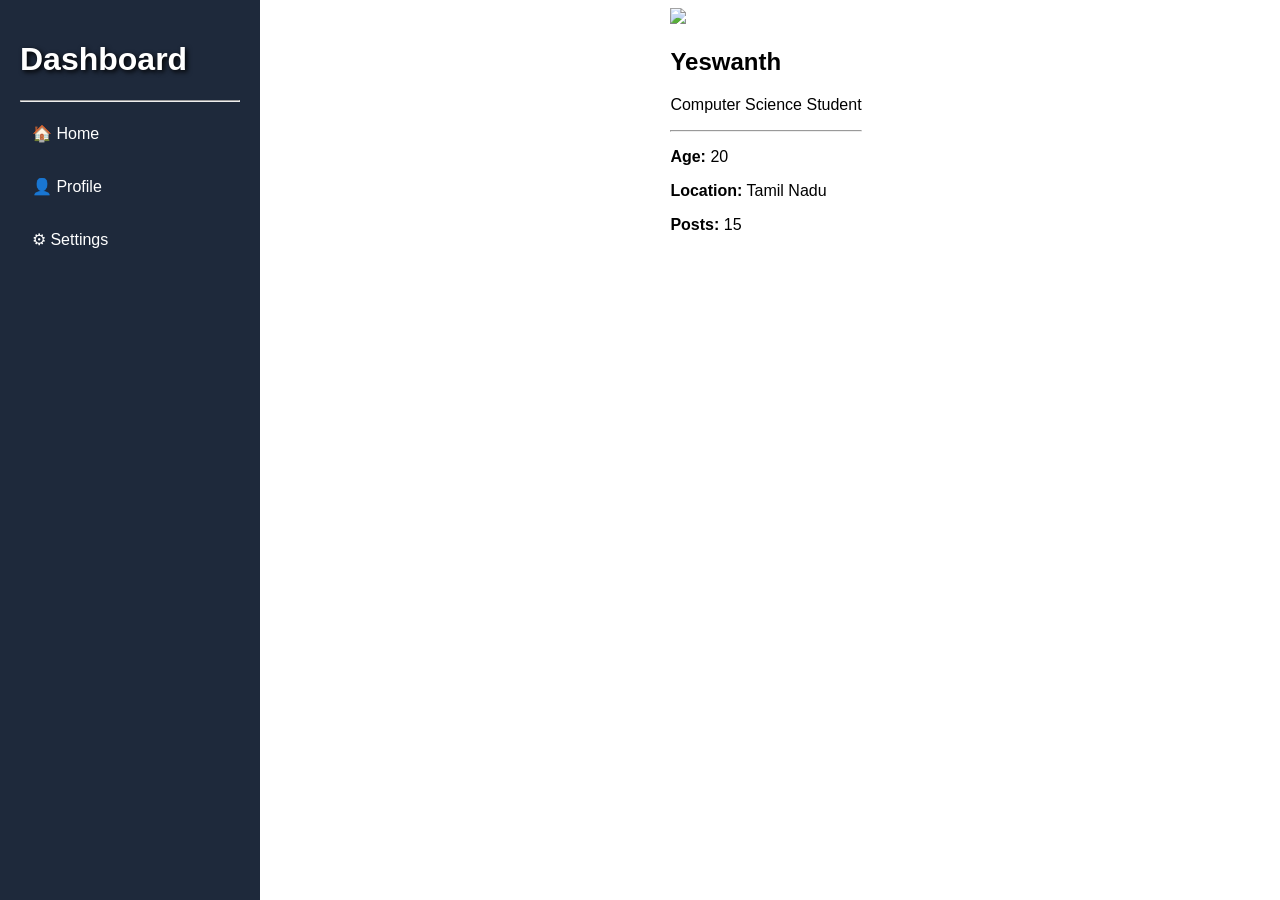
==== profile.html @ f42a7993 "Create profile.html" ====
<!DOCTYPE html>
<html>
<head>
    <title>Profile</title>
    <link rel="stylesheet" href="style.css">
</head>

<body>

<div class="dashboard">
    <h1>Dashboard</h1>
    <hr>

    <a href="index.html">🏠 Home</a>
    <a href="profile.html">👤 Profile</a>
    <a href="settings.html">⚙ Settings</a>
</div>

<div class="profile-card">
    <img src="https://cdn-icons-png.flaticon.com/512/3135/3135715.png"
         width="120">

    <h2>Yeswanth</h2>
    <p>Computer Science Student</p>

    <hr>

    <p><strong>Age:</strong> 20</p>
    <p><strong>Location:</strong> Tamil Nadu</p>
    <p><strong>Posts:</strong> 15</p>
</div>

</body>
</html>
---- style.css ----
body{
    display:flex;
    flex-direction:column;
    align-items:center;
    margin-left:260px;
    font-family:Arial, sans-serif;
    background-image:url("https://img.magnific.com/free-vector/blue-polygonal-shapes-background_1053-434.jpg?semt=ais_hybrid&w=740&q=80");
    background-size:cover;
}

h1{
    color:white;
    text-shadow:2px 2px 5px black;
}

.feed{
    width:320px;
    padding:20px;
    background:white;
    border-radius:15px;
    box-shadow:0 4px 10px rgba(0,0,0,0.3);

    display:flex;
    flex-direction:column;
    gap:10px;
}

.feed input{
    padding:10px;
    border-radius:8px;
    border:none;
}

.feed button{
    padding:10px;
    border:none;
    border-radius:8px;
    background:#1877f2;
    color:white;
    cursor:pointer;
}

.feed button:hover{
    background:#0d5fd8;
}

.post{
    width:320px;
    padding:20px;
    margin-top:15px;
    background:white;
    border-radius:15px;
    text-align:center;
    box-shadow:0 4px 10px rgba(0,0,0,0.3);
}

.profile{
    width:250px;
    padding:15px;
    margin-top:15px;
    background:white;
    border-radius:15px;
    box-shadow:0 4px 10px rgba(0,0,0,0.3);
}

.dashboard{
    position:fixed;
    top:0;
    left:0;
    width:220px;
    height:100vh;
    background:#1e293b;
    color:white;
    padding:20px;
}

.dashboard p{
    cursor:pointer;
    padding:10px;
    border-radius:8px;
}

.dashboard p:hover{
    background:#334155;
}
.dashboard a{
    display:block;
    color:white;
    text-decoration:none;
    padding:12px;
    margin:10px 0;
    border-radius:8px;
}

.dashboard a:hover{
    background:#334155;
}
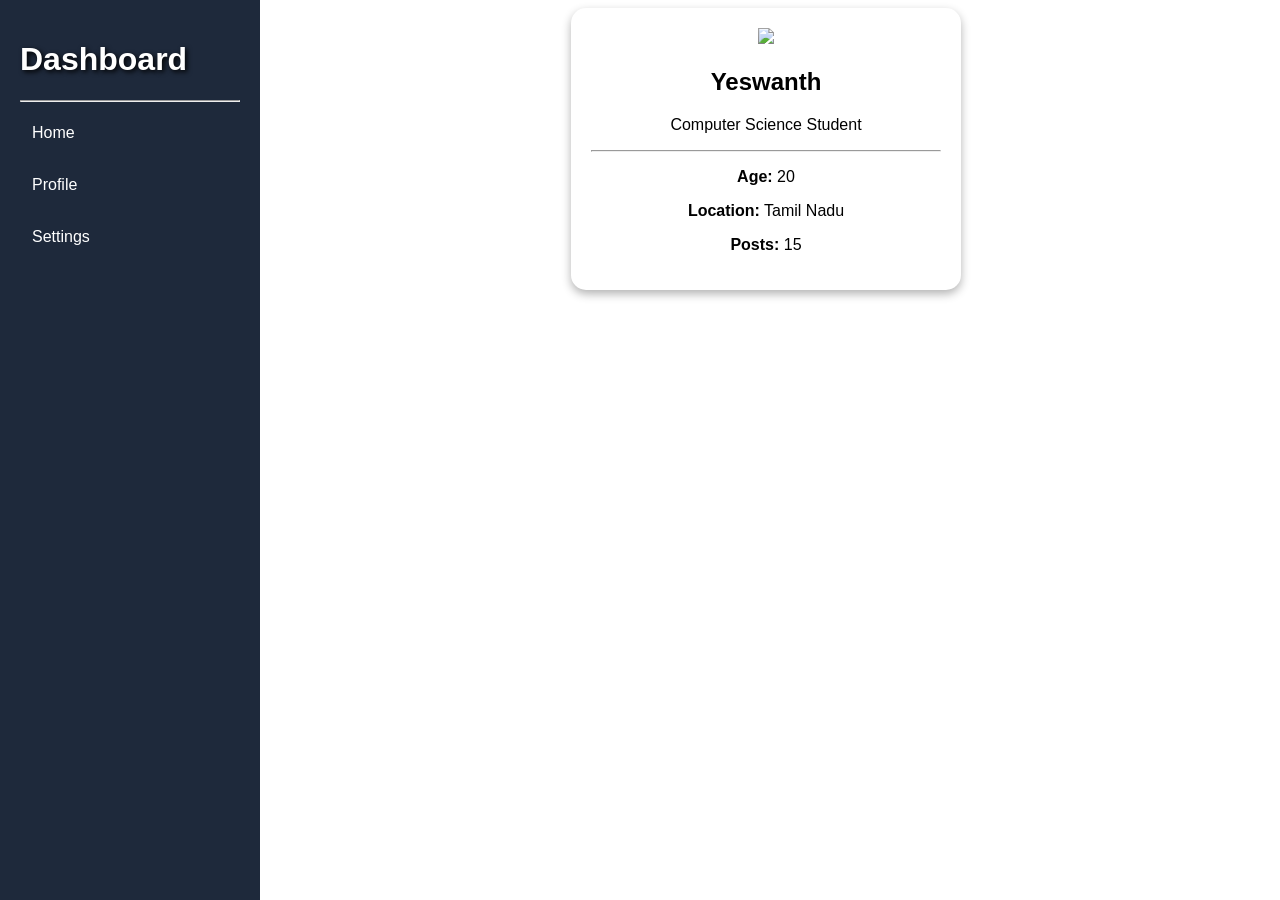
==== commit c7f806b8: "Update profile.html" ====
--- a/profile.html
+++ b/profile.html
@@ -3,6 +3,7 @@
 <head>
     <title>Profile</title>
     <link rel="stylesheet" href="style.css">
+    <script src="app.js"></script>
 </head>
 
 <body>
@@ -11,9 +12,9 @@
     <h1>Dashboard</h1>
     <hr>
 
-    <a href="index.html">🏠 Home</a>
-    <a href="profile.html">👤 Profile</a>
-    <a href="settings.html">⚙ Settings</a>
+    <a href="index.html">Home</a>
+    <a href="profile.html">Profile</a>
+    <a href="settings.html">Settings</a>
 </div>
 
 <div class="profile-card">
--- a/style.css
+++ b/style.css
@@ -95,3 +95,35 @@
 .dashboard a:hover{
     background:#334155;
 }
+.profile-card{
+    background:white;
+    width:350px;
+    padding:20px;
+    border-radius:15px;
+    text-align:center;
+    box-shadow:0px 4px 10px rgba(0,0,0,0.3);
+}
+.settings-card{
+    background:white;
+    width:350px;
+    padding:20px;
+    border-radius:15px;
+    box-shadow:0px 4px 10px rgba(0,0,0,0.3);
+}
+
+.settings-card input{
+    width:100%;
+    padding:10px;
+    border-radius:8px;
+    border:1px solid gray;
+}
+
+.settings-card button{
+    width:100%;
+    padding:10px;
+    border:none;
+    border-radius:8px;
+    background:#1877f2;
+    color:white;
+    cursor:pointer;
+}
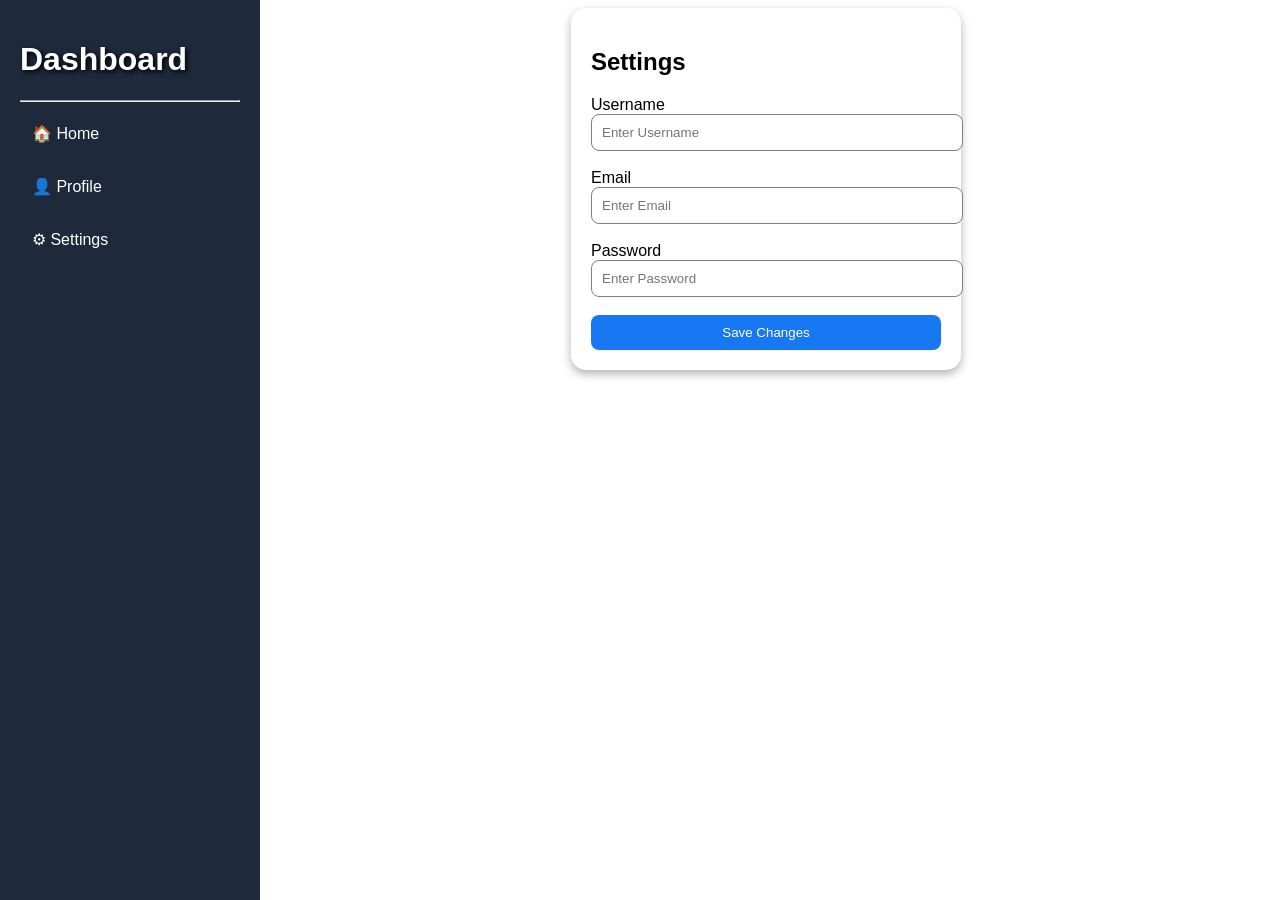
==== commit db503890: "Update profile.html" ====
--- a/profile.html
+++ b/profile.html
@@ -1,7 +1,7 @@
 <!DOCTYPE html>
 <html>
 <head>
-    <title>Profile</title>
+    <title>Settings</title>
     <link rel="stylesheet" href="style.css">
     <script src="app.js"></script>
 </head>
@@ -12,24 +12,29 @@
     <h1>Dashboard</h1>
     <hr>
 
-    <a href="index.html">Home</a>
-    <a href="profile.html">Profile</a>
-    <a href="settings.html">Settings</a>
+    <a href="index.html">🏠 Home</a>
+    <a href="profile.html">👤 Profile</a>
+    <a href="settings.html">⚙ Settings</a>
 </div>
+<div class="settings-card">
+    <h2>Settings</h2>
 
-<div class="profile-card">
-    <img src="https://cdn-icons-png.flaticon.com/512/3135/3135715.png"
-         width="120">
+    <label>Username</label>
+    <input type="text" id="settings-username" placeholder="Enter Username">
 
-    <h2>Yeswanth</h2>
-    <p>Computer Science Student</p>
+    <br><br>
 
-    <hr>
+    <label>Email</label>
+    <input type="email" id="settings-email" placeholder="Enter Email">
 
-    <p><strong>Age:</strong> 20</p>
-    <p><strong>Location:</strong> Tamil Nadu</p>
-    <p><strong>Posts:</strong> 15</p>
+    <br><br>
+
+    <label>Password</label>
+    <input type="password" id="settings-password" placeholder="Enter Password">
+
+    <br><br>
+
+    <button onclick="validateAndSave()">Save Changes</button>
 </div>
-
 </body>
 </html>
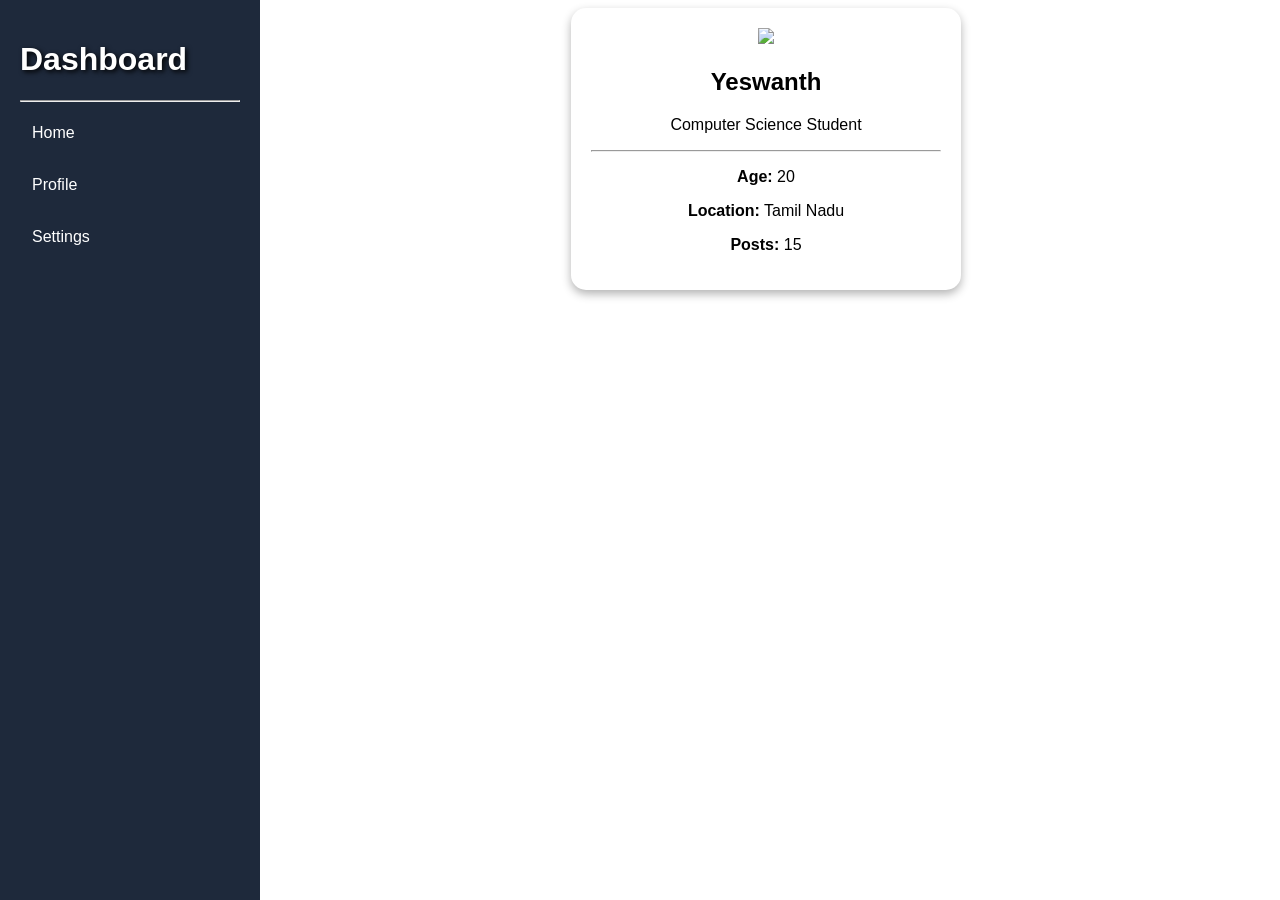
==== commit 472e127a: "Change title to 'Profile' and update layout Updated the title and modified the layout to reflect pro" ====
--- a/profile.html
+++ b/profile.html
@@ -1,7 +1,7 @@
 <!DOCTYPE html>
 <html>
 <head>
-    <title>Settings</title>
+    <title>Profile</title>
     <link rel="stylesheet" href="style.css">
     <script src="app.js"></script>
 </head>
@@ -12,29 +12,24 @@
     <h1>Dashboard</h1>
     <hr>
 
-    <a href="index.html">🏠 Home</a>
-    <a href="profile.html">👤 Profile</a>
-    <a href="settings.html">⚙ Settings</a>
+    <a href="index.html">Home</a>
+    <a href="profile.html">Profile</a>
+    <a href="settings.html">Settings</a>
 </div>
-<div class="settings-card">
-    <h2>Settings</h2>
 
-    <label>Username</label>
-    <input type="text" id="settings-username" placeholder="Enter Username">
+<div class="profile-card">
+    <img src="https://cdn-icons-png.flaticon.com/512/3135/3135715.png"
+         width="120">
 
-    <br><br>
+    <h2>Yeswanth</h2>
+    <p>Computer Science Student</p>
 
-    <label>Email</label>
-    <input type="email" id="settings-email" placeholder="Enter Email">
+    <hr>
 
-    <br><br>
+    <p><strong>Age:</strong> 20</p>
+    <p><strong>Location:</strong> Tamil Nadu</p>
+    <p><strong>Posts:</strong> 15</p>
+</div>
 
-    <label>Password</label>
-    <input type="password" id="settings-password" placeholder="Enter Password">
-
-    <br><br>
-
-    <button onclick="validateAndSave()">Save Changes</button>
-</div>
 </body>
 </html>
--- a/style.css
+++ b/style.css
@@ -127,3 +127,14 @@
     color:white;
     cursor:pointer;
 }
+#slider {
+    font-size: 18px;
+    font-weight: bold;
+    color: #1e293b;
+    margin: 10px 0;
+    text-align: center;
+}
+.error-input {
+    border: 2px solid #ef4444 !important;
+    background-color: #fef2f2;
+}
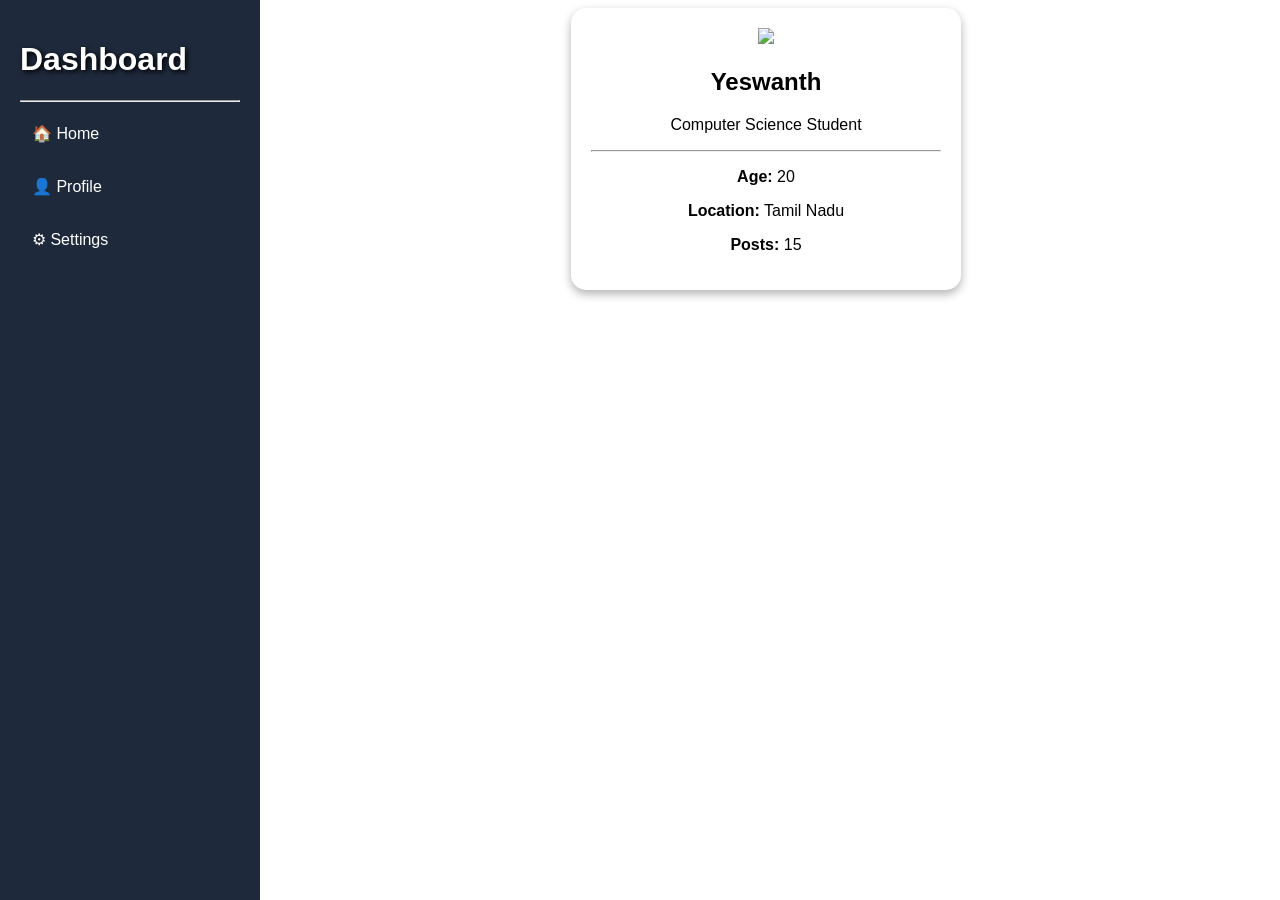
==== commit e4545deb: "Update navigation links with icons" ====
--- a/profile.html
+++ b/profile.html
@@ -12,9 +12,9 @@
     <h1>Dashboard</h1>
     <hr>
 
-    <a href="index.html">Home</a>
-    <a href="profile.html">Profile</a>
-    <a href="settings.html">Settings</a>
+    <a href="index.html">🏠 Home</a>
+    <a href="profile.html">👤 Profile</a>
+    <a href="settings.html">⚙ Settings</a>
 </div>
 
 <div class="profile-card">
